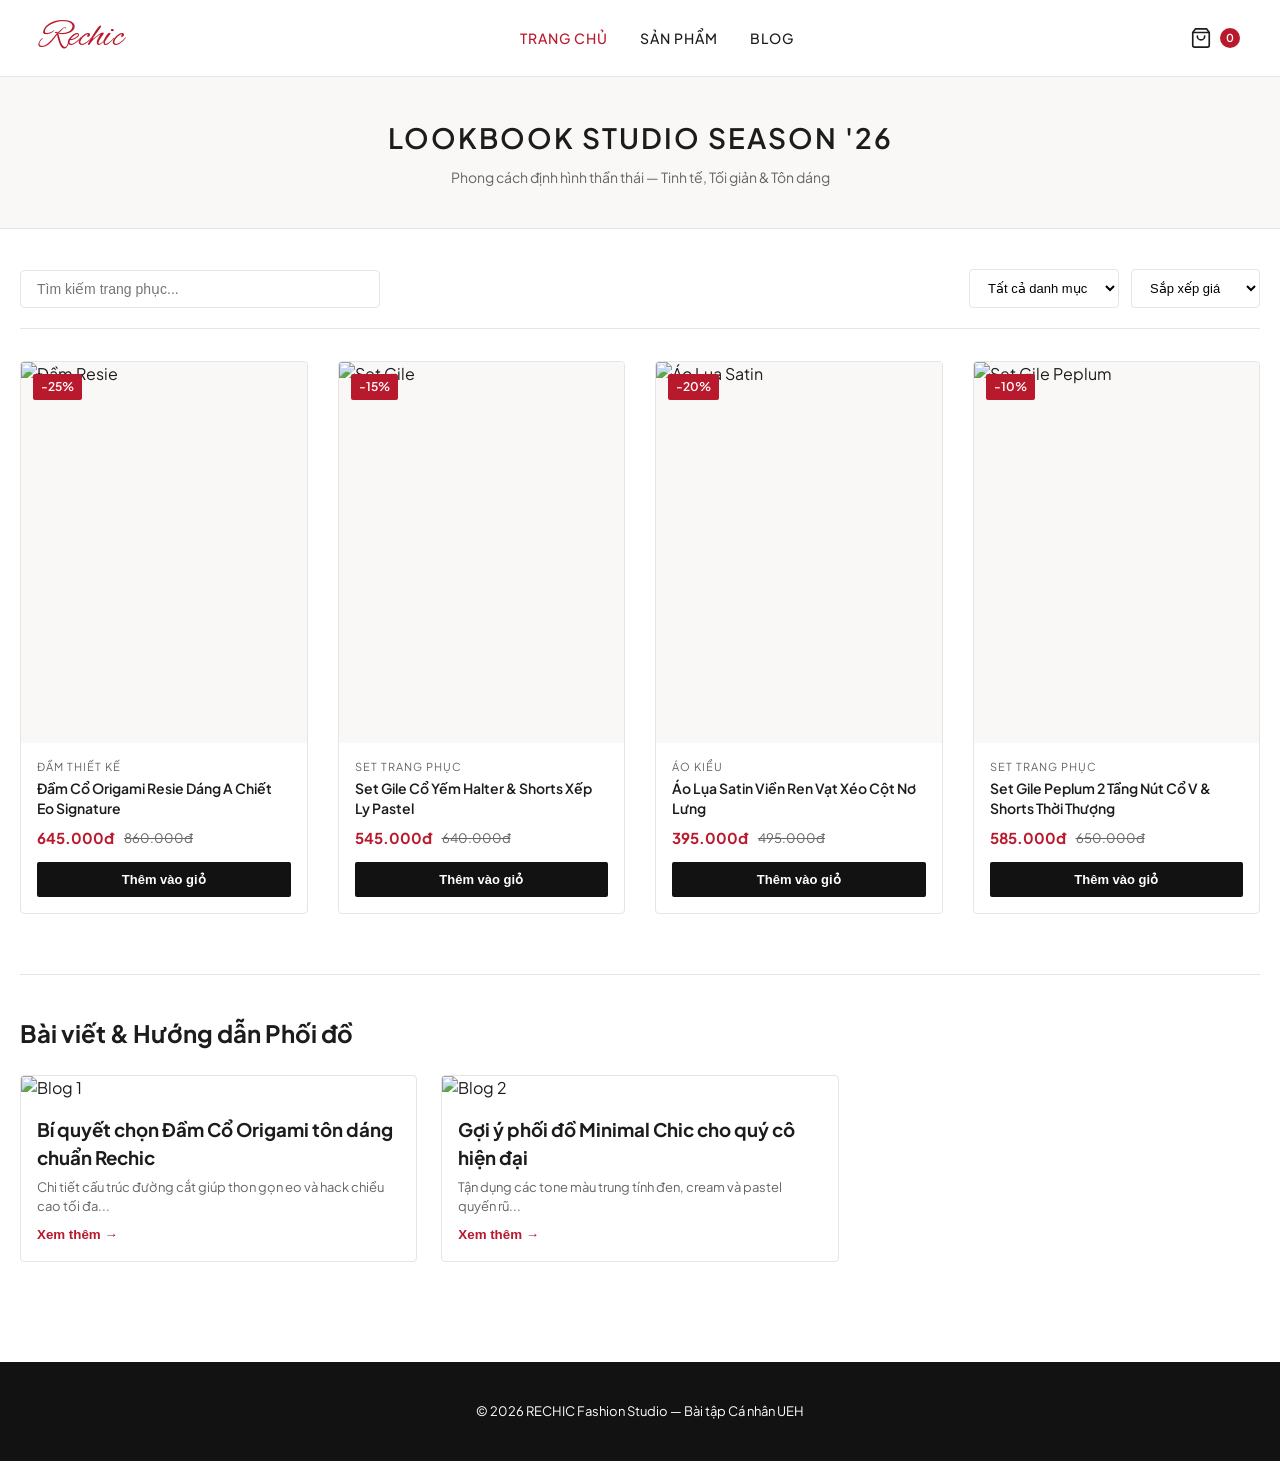
==== index.html @ e3b92df0 "Update index.html" ====
<!DOCTYPE html>
<html lang="vi">
<head>
    <meta charset="UTF-8">
    <meta name="viewport" content="width=device-width, initial-scale=1.0">
    <title>RECHIC — Fashion Lookbook & Studio</title>
    <!-- Google Fonts -->
    <link rel="preconnect" href="https://fonts.googleapis.com">
    <link rel="preconnect" href="https://fonts.gstatic.com" crossorigin>
    <link href="https://fonts.googleapis.com/css2?family=Alex+Brush&family=Plus+Jakarta+Sans:wght@300;400;500;600;700&display=swap" rel="stylesheet">
    
    <!-- Google tag (gtag.js) -->
    <script async src="https://www.googletagmanager.com/gtag/js?id=G-XX34J9827V"></script>
    <script>
      window.dataLayer = window.dataLayer || [];
      function gtag(){dataLayer.push(arguments);}
      gtag('js', new Date());
      gtag('config', 'G-XX34J9827V');
    </script>

    <style>
        :root {
            --primary-red: #B8192C;
            --primary-dark: #121212;
            --bg-body: #FFFFFF;
            --bg-secondary: #F9F8F6;
            --border-color: #E5E5E5;
            --text-main: #1C1C1C;
            --text-muted: #666666;
            --font-main: 'Plus Jakarta Sans', sans-serif;
            --font-logo: 'Alex Brush', cursive;
        }

        * {
            box-sizing: border-box;
            margin: 0;
            padding: 0;
        }

        body {
            font-family: var(--font-main);
            background-color: var(--bg-body);
            color: var(--text-main);
            line-height: 1.5;
            -webkit-font-smoothing: antialiased;
        }

        /* Container */
        .container {
            max-width: 1240px;
            margin: 0 auto;
            padding: 0 20px;
        }

        /* HEADER */
        .header {
            position: sticky;
            top: 0;
            background: rgba(255, 255, 255, 0.95);
            backdrop-filter: blur(8px);
            border-bottom: 1px solid var(--border-color);
            z-index: 100;
        }

        .header-container {
            display: flex;
            justify-content: space-between;
            align-items: center;
            height: 76px;
        }

        .brand-logo {
            font-family: var(--font-logo);
            font-size: 38px;
            color: var(--primary-red);
            text-decoration: none;
            font-weight: 400;
            line-height: 1;
        }

        .main-nav ul {
            display: flex;
            list-style: none;
            gap: 32px;
        }

        .main-nav a {
            text-decoration: none;
            color: var(--text-main);
            font-weight: 500;
            font-size: 14px;
            text-transform: uppercase;
            letter-spacing: 1px;
            transition: color 0.2s;
        }

        .main-nav a:hover,
        .main-nav a.active {
            color: var(--primary-red);
        }

        .header-actions {
            display: flex;
            align-items: center;
            gap: 20px;
        }

        .btn-cart-trigger {
            background: none;
            border: none;
            cursor: pointer;
            position: relative;
            display: flex;
            align-items: center;
            gap: 8px;
            font-size: 14px;
            font-weight: 600;
        }

        .cart-badge {
            background: var(--primary-red);
            color: white;
            border-radius: 50%;
            width: 20px;
            height: 20px;
            font-size: 11px;
            display: flex;
            align-items: center;
            justify-content: center;
        }

        /* HERO / BANNER */
        .hero {
            background-color: var(--bg-secondary);
            padding: 40px 0;
            text-align: center;
            border-bottom: 1px solid var(--border-color);
        }

        .hero h2 {
            font-size: 28px;
            font-weight: 600;
            letter-spacing: 2px;
            text-transform: uppercase;
            margin-bottom: 8px;
        }

        .hero p {
            color: var(--text-muted);
            font-size: 14px;
        }

        /* MAIN CONTENT LAYOUT */
        .main-content {
            padding: 40px 0;
        }

        /* FILTERS & SEARCH */
        .filter-bar {
            display: flex;
            flex-wrap: wrap;
            justify-content: space-between;
            align-items: center;
            gap: 16px;
            margin-bottom: 32px;
            padding-bottom: 20px;
            border-bottom: 1px solid var(--border-color);
        }

        .search-box {
            position: relative;
            flex: 1;
            min-width: 240px;
            max-width: 360px;
        }

        .search-box input {
            width: 100%;
            padding: 10px 16px;
            border: 1px solid var(--border-color);
            border-radius: 4px;
            font-size: 14px;
            outline: none;
        }

        .filter-group {
            display: flex;
            gap: 12px;
            align-items: center;
        }

        .filter-select {
            padding: 10px 14px;
            border: 1px solid var(--border-color);
            border-radius: 4px;
            background: white;
            font-size: 13px;
            outline: none;
            cursor: pointer;
        }

        /* PRODUCT GRID */
        .product-grid {
            display: grid;
            grid-template-columns: repeat(auto-fill, minmax(270px, 1fr));
            gap: 30px;
        }

        .product-card {
            background: white;
            border: 1px solid var(--border-color);
            border-radius: 4px;
            overflow: hidden;
            transition: transform 0.3s, box-shadow 0.3s;
            cursor: pointer;
            position: relative;
        }

        .product-card:hover {
            transform: translateY(-4px);
            box-shadow: 0 12px 24px rgba(0,0,0,0.06);
        }

        .badge-discount {
            position: absolute;
            top: 12px;
            left: 12px;
            background: var(--primary-red);
            color: white;
            font-size: 12px;
            font-weight: 600;
            padding: 4px 8px;
            border-radius: 2px;
            z-index: 2;
        }

        .img-container {
            width: 100%;
            aspect-ratio: 3/4;
            overflow: hidden;
            background: var(--bg-secondary);
        }

        .product-img {
            width: 100%;
            height: 100%;
            object-fit: cover;
            transition: transform 0.5s ease;
        }

        .product-card:hover .product-img {
            transform: scale(1.05);
        }

        .product-info {
            padding: 16px;
        }

        .category {
            font-size: 11px;
            text-transform: uppercase;
            color: var(--text-muted);
            letter-spacing: 1px;
            margin-bottom: 4px;
            display: block;
        }

        .product-title {
            font-size: 14px;
            font-weight: 600;
            margin-bottom: 8px;
            line-height: 1.4;
            height: 40px;
            overflow: hidden;
            display: -webkit-box;
            -webkit-line-clamp: 2;
            -webkit-box-orient: vertical;
        }

        .price-box {
            display: flex;
            align-items: center;
            gap: 10px;
            margin-bottom: 12px;
        }

        .current-price {
            font-size: 15px;
            font-weight: 700;
            color: var(--primary-red);
        }

        .old-price {
            font-size: 13px;
            color: var(--text-muted);
            text-decoration: line-through;
        }

        .btn-add-cart {
            width: 100%;
            padding: 10px;
            background: var(--primary-dark);
            color: white;
            border: none;
            border-radius: 2px;
            font-size: 13px;
            font-weight: 600;
            cursor: pointer;
            transition: background 0.2s;
        }

        .btn-add-cart:hover {
            background: var(--primary-red);
        }

        /* MODAL PRODUCT DETAIL */
        .modal {
            display: none;
            position: fixed;
            top: 0;
            left: 0;
            width: 100%;
            height: 100%;
            background: rgba(0, 0, 0, 0.6);
            z-index: 200;
            justify-content: center;
            align-items: center;
            padding: 20px;
        }

        .modal.active {
            display: flex;
        }

        .modal-content {
            background: white;
            max-width: 850px;
            width: 100%;
            border-radius: 4px;
            overflow: hidden;
            position: relative;
            max-height: 90vh;
            overflow-y: auto;
            display: grid;
            grid-template-columns: 1fr 1fr;
        }

        .modal-close {
            position: absolute;
            top: 12px;
            right: 16px;
            font-size: 24px;
            cursor: pointer;
            z-index: 10;
            background: none;
            border: none;
        }

        .modal-img {
            width: 100%;
            height: 100%;
            object-fit: cover;
            min-height: 400px;
        }

        .modal-details {
            padding: 30px;
            display: flex;
            flex-direction: column;
            justify-content: space-between;
        }

        .size-selector {
            display: flex;
            gap: 10px;
            margin: 16px 0;
        }

        .size-btn {
            border: 1px solid var(--border-color);
            background: white;
            padding: 6px 14px;
            font-size: 12px;
            cursor: pointer;
            border-radius: 2px;
        }

        .size-btn.active {
            border-color: var(--primary-dark);
            background: var(--primary-dark);
            color: white;
        }

        /* CART DRAWER */
        .cart-drawer {
            position: fixed;
            top: 0;
            right: -420px;
            width: 380px;
            height: 100%;
            background: white;
            box-shadow: -4px 0 20px rgba(0, 0, 0, 0.15);
            z-index: 300;
            transition: right 0.3s ease;
            display: flex;
            flex-direction: column;
        }

        .cart-drawer.active {
            right: 0;
        }

        .cart-header {
            padding: 20px;
            border-bottom: 1px solid var(--border-color);
            display: flex;
            justify-content: space-between;
            align-items: center;
        }

        .cart-body {
            flex: 1;
            overflow-y: auto;
            padding: 20px;
        }

        .cart-item {
            display: flex;
            gap: 12px;
            margin-bottom: 16px;
            padding-bottom: 16px;
            border-bottom: 1px solid var(--border-color);
        }

        .cart-item-img {
            width: 60px;
            height: 80px;
            object-fit: cover;
        }

        .cart-footer {
            padding: 20px;
            background: var(--bg-secondary);
            border-top: 1px solid var(--border-color);
        }

        .summary-row {
            display: flex;
            justify-content: space-between;
            font-size: 13px;
            margin-bottom: 8px;
        }

        .text-red {
            color: var(--primary-red);
        }

        .total-row {
            font-size: 16px;
            font-weight: 700;
            margin-top: 12px;
            padding-top: 12px;
            border-top: 1px dashed var(--border-color);
        }

        /* SECTION BLOG */
        .blog-section {
            margin-top: 60px;
            padding-top: 40px;
            border-top: 1px solid var(--border-color);
        }

        .blog-grid {
            display: grid;
            grid-template-columns: repeat(auto-fill, minmax(300px, 1fr));
            gap: 24px;
            margin-top: 24px;
        }

        .blog-card {
            border: 1px solid var(--border-color);
            border-radius: 4px;
            overflow: hidden;
        }

        .blog-card img {
            width: 100%;
            height: 200px;
            object-fit: cover;
        }

        .blog-card-body {
            padding: 16px;
        }

        .btn-read-more {
            background: none;
            border: none;
            color: var(--primary-red);
            font-weight: 600;
            cursor: pointer;
            margin-top: 10px;
        }

        /* FOOTER */
        .footer {
            background: var(--primary-dark);
            color: white;
            padding: 40px 0;
            margin-top: 60px;
            text-align: center;
            font-size: 13px;
        }

        @media (max-width: 768px) {
            .modal-content {
                grid-template-columns: 1fr;
            }
            .modal-img {
                height: 250px;
                min-height: auto;
            }
            .cart-drawer {
                width: 100%;
                right: -100%;
            }
        }
    </style>
</head>
<body>

    <!-- HEADER -->
    <header class="header">
        <div class="container header-container">
            <a href="#" class="brand-logo">Rechic</a>
            
            <nav class="main-nav">
                <ul>
                    <li><a href="index.html" class="active">Trang chủ</a></li>
                    <li><a href="products.html">Sản phẩm</a></li>
                    <li><a href="blog.html">Blog</a></li>
                </ul>
            </nav>

            <div class="header-actions">
    <a href="cart.html" class="btn-cart-trigger" aria-label="Giỏ hàng" style="text-decoration: none; color: inherit;">
        <svg width="22" height="22" viewBox="0 0 24 24" fill="none" stroke="currentColor" stroke-width="1.8" stroke-linecap="round" stroke-linejoin="round">
            <path d="M6 2L3 6v14a2 2 0 0 0 2 2h14a2 2 0 0 0 2-2V6l-3-4z"></path>
            <line x1="3" y1="6" x2="21" y2="6"></line>
            <path d="M16 10a4 4 0 0 1-8 0"></path>
        </svg>
        <span class="cart-badge" id="cartCount">0</span>
    </a>
</div>
        </div>
    </header>

    <!-- HERO / BANNER -->
    <section class="hero">
        <div class="container">
            <h2>Lookbook Studio Season '26</h2>
            <p>Phong cách định hình thần thái — Tinh tế, Tối giản & Tôn dáng</p>
        </div>
    </section>

    <!-- MAIN CONTENT -->
    <main class="container main-content">
        
        <!-- FILTER & SEARCH -->
        <div class="filter-bar" id="products">
            <div class="search-box">
                <input type="text" id="searchInput" placeholder="Tìm kiếm trang phục...">
            </div>
            <div class="filter-group">
                <select class="filter-select" id="categoryFilter">
                    <option value="all">Tất cả danh mục</option>
                    <option value="dam">Đầm Thiết Kế</option>
                    <option value="set">Set Trang Phục</option>
                    <option value="ao">Áo kiểu / Sơ mi</option>
                </select>

                <select class="filter-select" id="priceSort">
                    <option value="default">Sắp xếp giá</option>
                    <option value="low-high">Giá tăng dần</option>
                    <option value="high-low">Giá giảm dần</option>
                </select>
            </div>
        </div>

        <!-- PRODUCT GRID -->
        <section class="product-grid" id="productGrid">
            <!-- Sản phẩm 1 -->
            <article class="product-card" onclick="openDetail(1)">
                <div class="badge-discount">-25%</div>
                <div class="img-container">
                    <img src="https://images.unsplash.com/photo-1539571696357-5a69c17a67c6?auto=format&fit=crop&w=600&q=80" alt="Đầm Resie" class="product-img">
                </div>
                <div class="product-info">
                    <span class="category">Đầm Thiết Kế</span>
                    <h3 class="product-title">Đầm Cổ Origami Resie Dáng A Chiết Eo Signature</h3>
                    <div class="price-box">
                        <span class="current-price">645.000đ</span>
                        <span class="old-price">860.000đ</span>
                    </div>
                    <button class="btn-add-cart" onclick="addToCart(event, 'Đầm Cổ Origami Resie', 645000)">Thêm vào giỏ</button>
                </div>
            </article>

            <!-- Sản phẩm 2 -->
            <article class="product-card" onclick="openDetail(2)">
                <div class="badge-discount">-15%</div>
                <div class="img-container">
                    <img src="https://images.unsplash.com/photo-1515886657613-9f3515b0c78f?auto=format&fit=crop&w=600&q=80" alt="Set Gile" class="product-img">
                </div>
                <div class="product-info">
                    <span class="category">Set Trang Phục</span>
                    <h3 class="product-title">Set Gile Cổ Yếm Halter & Shorts Xếp Ly Pastel</h3>
                    <div class="price-box">
                        <span class="current-price">545.000đ</span>
                        <span class="old-price">640.000đ</span>
                    </div>
                    <button class="btn-add-cart" onclick="addToCart(event, 'Set Gile Cổ Yếm Halter', 545000)">Thêm vào giỏ</button>
                </div>
            </article>

            <!-- Sản phẩm 3 -->
            <article class="product-card" onclick="openDetail(3)">
                <div class="badge-discount">-20%</div>
                <div class="img-container">
                    <img src="https://images.unsplash.com/photo-1502716119720-b23a93e5fe1b?auto=format&fit=crop&w=600&q=80" alt="Áo Lụa Satin" class="product-img">
                </div>
                <div class="product-info">
                    <span class="category">Áo Kiểu</span>
                    <h3 class="product-title">Áo Lụa Satin Viền Ren Vạt Xéo Cột Nơ Lưng</h3>
                    <div class="price-box">
                        <span class="current-price">395.000đ</span>
                        <span class="old-price">495.000đ</span>
                    </div>
                    <button class="btn-add-cart" onclick="addToCart(event, 'Áo Lụa Satin Viền Ren', 395000)">Thêm vào giỏ</button>
                </div>
            </article>

            <!-- Sản phẩm 4 -->
            <article class="product-card" onclick="openDetail(4)">
                <div class="badge-discount">-10%</div>
                <div class="img-container">
                    <img src="https://images.unsplash.com/photo-1496747611176-843222e1e57c?auto=format&fit=crop&w=600&q=80" alt="Set Gile Peplum" class="product-img">
                </div>
                <div class="product-info">
                    <span class="category">Set Trang Phục</span>
                    <h3 class="product-title">Set Gile Peplum 2 Tầng Nút Cổ V & Shorts Thời Thượng</h3>
                    <div class="price-box">
                        <span class="current-price">585.000đ</span>
                        <span class="old-price">650.000đ</span>
                    </div>
                    <button class="btn-add-cart" onclick="addToCart(event, 'Set Gile Peplum 2 Tầng', 585000)">Thêm vào giỏ</button>
                </div>
            </article>
        </section>

        <!-- SECTION BLOG -->
        <section class="blog-section" id="blog">
            <h2>Bài viết & Hướng dẫn Phối đồ</h2>
            <div class="blog-grid">
                <article class="blog-card">
                    <img src="https://images.unsplash.com/photo-1490481651871-ab68de25d43d?auto=format&fit=crop&w=600&q=80" alt="Blog 1">
                    <div class="blog-card-body">
                        <h3>Bí quyết chọn Đầm Cổ Origami tôn dáng chuẩn Rechic</h3>
                        <p style="font-size: 13px; color: #666; margin-top: 6px;">Chi tiết cấu trúc đường cắt giúp thon gọn eo và hack chiều cao tối đa...</p>
                        <button class="btn-read-more" onclick="alert('Xem chi tiết bài viết Blog!')">Xem thêm &rarr;</button>
                    </div>
                </article>
                <article class="blog-card">
                    <img src="https://images.unsplash.com/photo-1483985988355-763728e1935b?auto=format&fit=crop&w=600&q=80" alt="Blog 2">
                    <div class="blog-card-body">
                        <h3>Gợi ý phối đồ Minimal Chic cho quý cô hiện đại</h3>
                        <p style="font-size: 13px; color: #666; margin-top: 6px;">Tận dụng các tone màu trung tính đen, cream và pastel quyến rũ...</p>
                        <button class="btn-read-more" onclick="alert('Xem chi tiết bài viết Blog!')">Xem thêm &rarr;</button>
                    </div>
                </article>
            </div>
        </section>

    </main>

    <!-- CART DRAWER -->
    <aside class="cart-drawer" id="cartDrawer">
        <div class="cart-header">
            <h3>Giỏ Hàng Của Bạn</h3>
            <button id="closeCart" style="background:none; border:none; font-size: 20px; cursor:pointer;">&times;</button>
        </div>
        <div class="cart-body" id="cartItems">
            <p style="text-align: center; color: #888; margin-top: 40px;">Giỏ hàng trống</p>
        </div>
        <div class="cart-footer">
            <div class="summary-row">
                <span>Tổng tiền hàng:</span>
                <span id="subTotal">0đ</span>
            </div>
            <div class="summary-row text-red">
                <span>Voucher Shop:</span>
                <span>-50.000đ</span>
            </div>
            <div class="summary-row text-red">
                <span>Phí vận chuyển:</span>
                <span>Miễn phí</span>
            </div>
            <div class="summary-row total-row">
                <span>Thanh toán thực tế:</span>
                <span id="finalTotal" class="text-red">0đ</span>
            </div>
            <button class="btn-add-cart" style="margin-top: 16px; background: var(--primary-red);" onclick="alert('Tiến hành thanh toán thành công!')">Thanh Toán Ngay</button>
        </div>
    </aside>

    <!-- FOOTER -->
    <footer class="footer" id="footer">
        <div class="container">
            <p>&copy; 2026 RECHIC Fashion Studio — Bài tập Cá nhân UEH</p>
        </div>
    </footer>

    <!-- JAVASCRIPT -->
    <script>
        let cart = [];

        // Open/Close Cart Drawer
        const cartDrawer = document.getElementById('cartDrawer');
        document.getElementById('openCart').addEventListener('click', () => cartDrawer.classList.add('active'));
        document.getElementById('closeCart').addEventListener('click', () => cartDrawer.classList.remove('active'));

        // Add to Cart
        function addToCart(e, name, price) {
            e.stopPropagation();
            const existing = cart.find(item => item.name === name);
            if(existing) {
                existing.qty += 1;
            } else {
                cart.push({ name, price, qty: 1 });
            }
            updateCart();
            cartDrawer.classList.add('active');
        }

        // Update Cart UI
        function updateCart() {
            const cartItems = document.getElementById('cartItems');
            const cartCount = document.getElementById('cartCount');
            const subTotalEl = document.getElementById('subTotal');
            const finalTotalEl = document.getElementById('finalTotal');

            let totalQty = 0;
            let subTotal = 0;

            if(cart.length === 0) {
                cartItems.innerHTML = '<p style="text-align: center; color: #888; margin-top: 40px;">Giỏ hàng trống</p>';
            } else {
                cartItems.innerHTML = cart.map(item => {
                    totalQty += item.qty;
                    subTotal += item.price * item.qty;
                    return `
                        <div class="cart-item">
                            <div style="flex:1;">
                                <h4 style="font-size: 13px;">${item.name}</h4>
                                <p style="font-size: 12px; color: #B8192C; font-weight: 600; margin-top:4px;">${item.price.toLocaleString()}đ x ${item.qty}</p>
                            </div>
                        </div>
                    `;
                }).join('');
            }

            cartCount.textContent = totalQty;
            subTotalEl.textContent = subTotal.toLocaleString() + 'đ';
            const final = Math.max(0, subTotal - 50000);
            finalTotalEl.textContent = final.toLocaleString() + 'đ';
        }

        function openDetail(id) {
            alert('Hiển thị thông tin chi tiết sản phẩm RECHIC #' + id);
        }
    </script>
</body>
</html>
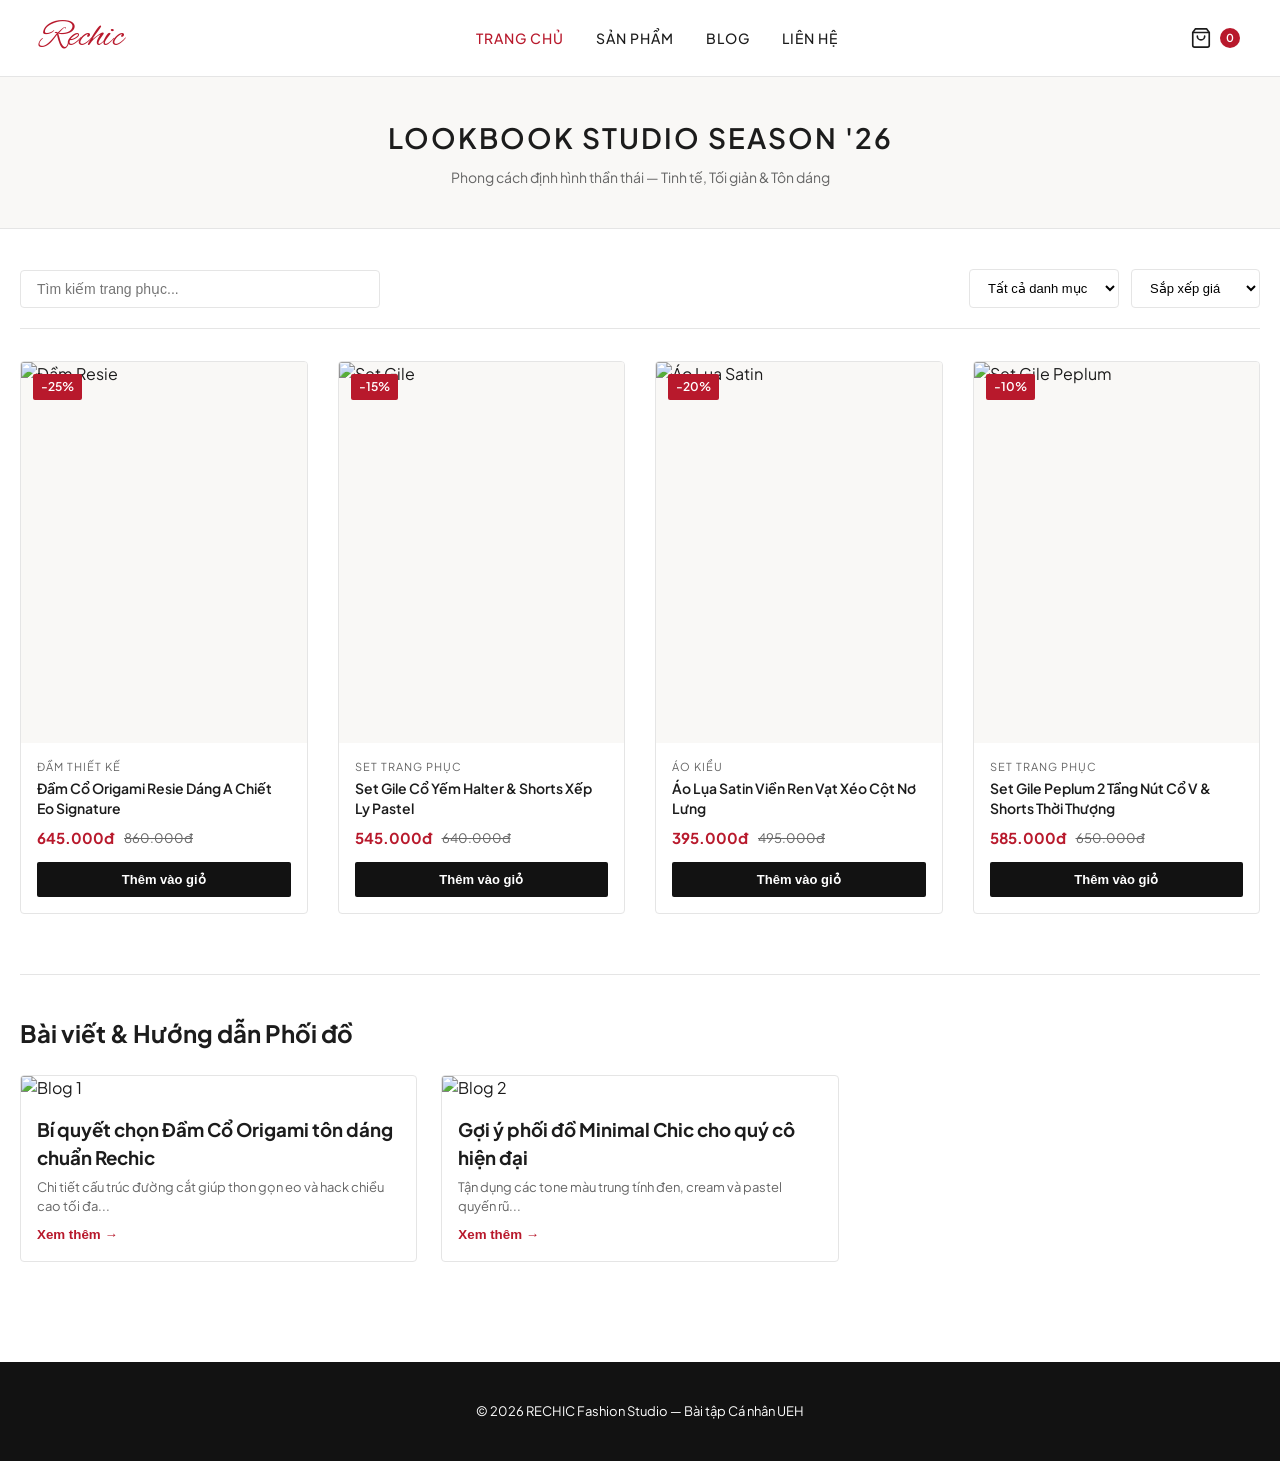
==== commit 989f35ae: "Update index.html" ====
--- a/index.html
+++ b/index.html
@@ -539,6 +539,7 @@
                     <li><a href="index.html" class="active">Trang chủ</a></li>
                     <li><a href="products.html">Sản phẩm</a></li>
                     <li><a href="blog.html">Blog</a></li>
+                    <li><a href="contact.html">Liên hệ</a></li>
                 </ul>
             </nav>
 
